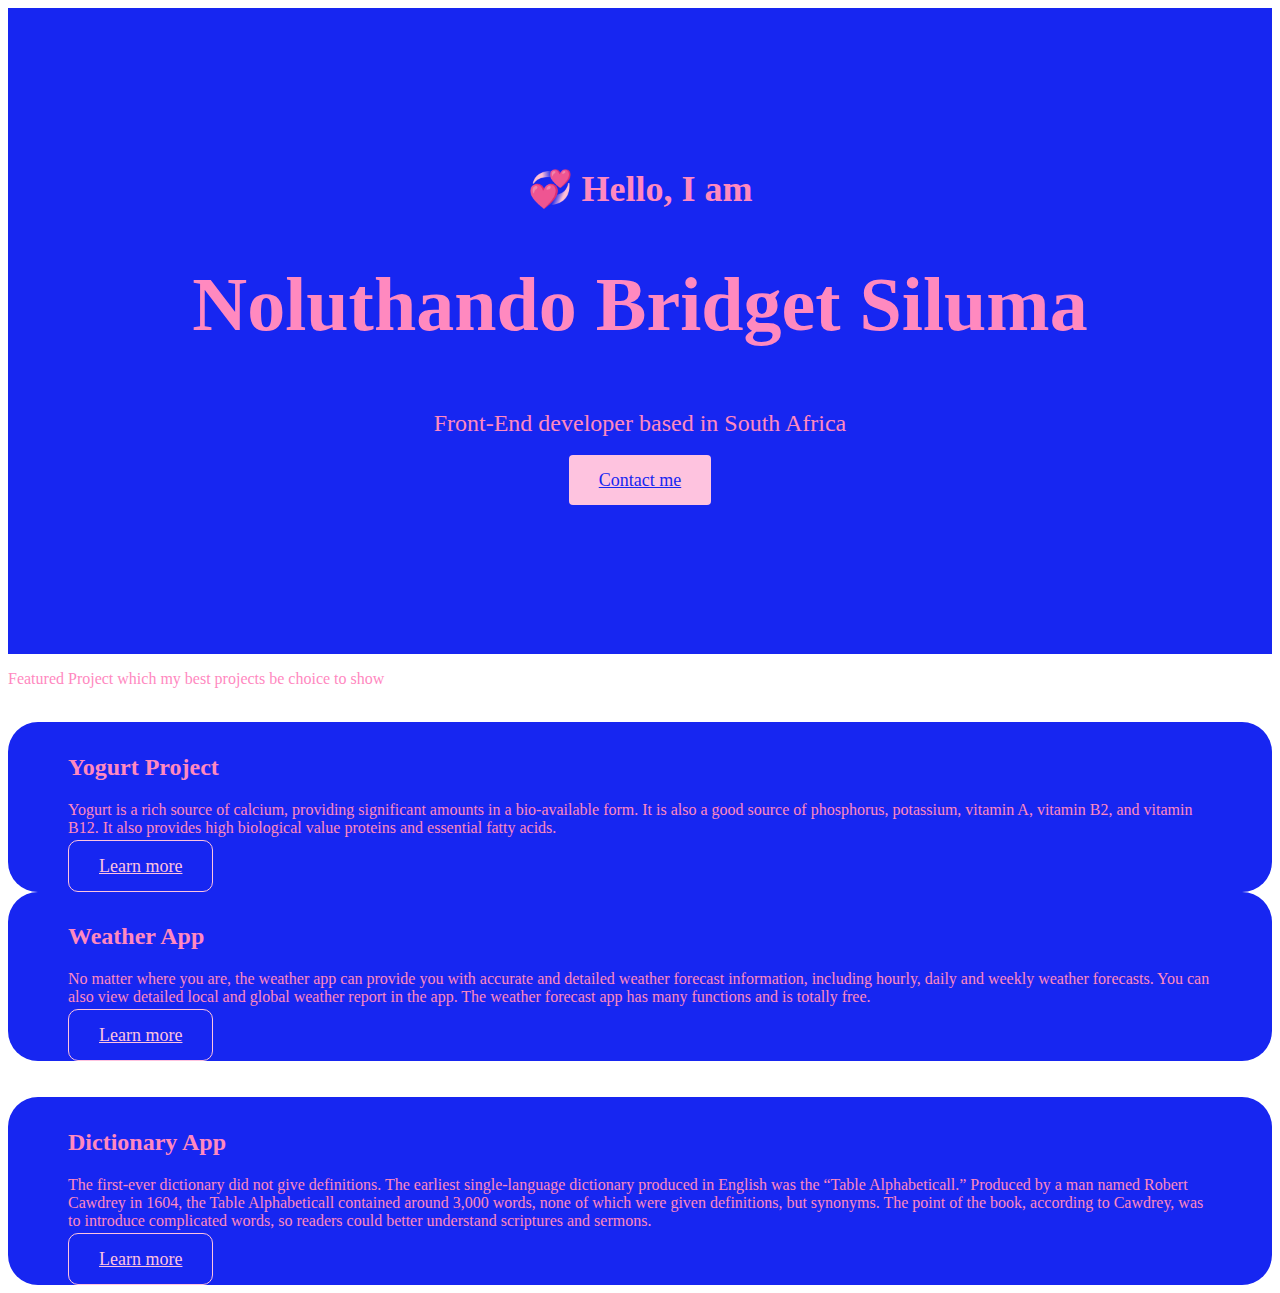
==== index.html @ d10b2657 "update html file" ====
<!DOCTYPE html>
<html lang="en">
<head>
    <meta charset="UTF-8">
    <meta name="viewport" content="width=device-width, initial-scale=1.0">
    <title>Document</title>
    <link
      href="https://cdn.jsdelivr.net/npm/bootstrap@5.0.0-beta2/dist/css/bootstrap.min.css"
      rel="stylesheet"
      integrity="sha384-BmbxuPwQa2lc/FVzBcNJ7UAyJxM6wuqIj61tLrc4wSX0szH/Ev+nYRRuWlolflfl"
      crossorigin="anonymous"
    />
    <script
      src="https://cdn.jsdelivr.net/npm/bootstrap@5.0.0-beta2/dist/js/bootstrap.bundle.min.js"
      integrity="sha384-b5kHyXgcpbZJO/tY9Ul7kGkf1S0CWuKcCD38l8YkeH8z8QjE0GmW1gYU5S9FOnJ0"
      crossorigin="anonymous"
    ></script>
    <link rel="stylesheet" href="styles.css" />
</head>
<body>
    <div class="hero">  
  <p> 💞 Hello, I am</p>
  <h1>Noluthando Bridget Siluma</h1>
  <h2 class="mb-5">Front-End developer based in South Africa</h2> 
 <div>
     <a href="#" class="btn btn-branding">Contact me</a>
 </div>
    </div>
    <p class="text-center m-5">
        Featured Project which my best projects be choice to show
      </p>
      <div class="container">
        <div class="row mb-5">
          <div class="col d-none d-lg-block">
            <img src="images/shecodeyogurt.png.png" class="img-fluid" alt="" />
          </div>
          <div class="col">
            <div class="project-desciption">
              <h2 class="mb-5">Yogurt Project</h2>
              <p class="mb-5 text-muted">
                Yogurt is a rich source of calcium, providing significant amounts in a bio-available form. 
                It is also a good source of phosphorus, potassium, vitamin A, vitamin B2, and vitamin B12.
                 It also provides high biological value proteins and essential fatty acids.
              </p>
              <a href="" class="btn btn-branding-outline"> Learn more </a>
            </div>
          </div>
        </div>
        <div class="row mb-5">
          <div class="col">
            <div class="project-desciption">
              <h2 class="mb-5">Weather App</h2>
              <p class="mb-5 text-muted">
                No matter where you are, the weather app can provide you with accurate and detailed weather forecast information, including hourly, daily and weekly weather forecasts.
             You can also view detailed local and global weather report in the app. 
                The weather forecast app has many functions and is totally free.
              </p>
              <a href="" class="btn btn-branding-outline"> Learn more </a>
            </div>
          </div>
          <div class="col d-none d-lg-block">
            <img src="images/shecodesweather.png.png" class="img-fluid" alt="" />
          </div>
        </div>
        <div class="row">
          <div class="col d-none d-lg-block">
            <img src="images/dictionary.png" class="img-fluid" alt="" />
          </div>
          <div class="col">
            <div class="project-desciption">
              <h2 class="mb-5">Dictionary App</h2>
              <p class="mb-5 text-muted">
                The first-ever dictionary did not give definitions.
                The earliest single-language dictionary produced in English was the “Table Alphabeticall.”
                 Produced by a man named Robert Cawdrey in 1604, the Table Alphabeticall contained around 3,000 words, none of which were given definitions, but synonyms.
              The point of the book, according to Cawdrey, was to introduce complicated words, so readers could better understand scriptures and sermons.
              </p>
              <a href="" class="btn btn-branding-outline"> Learn more </a>
            </div>
          </div>
        </div>
      </div>
    </body>
  </html>
  

</body>
</html>
---- styles.css ----
:root {
    --branding-color: #fec3df;
    --secondary-color: #ff89bf;
}




.hero {
    background-color: #1726f1;
    text-align: center;
    padding: 160px 20px;

}

.hero p {
font-size: 36px;
font-weight: bold ;
margin: 0;
}

h1,h2,h3,h4 {
    font-weight: bold;
    color: var(--secondary-color) ;
}
h1 {
    font-size: 76px;
    color: var(--secondary-color);
}
.hero h2 {
    font-weight: normal;
    line-height: 2;
    font-size: 24px;
    ;
}
.btn-branding {
    background: var(--branding-color);
    border-radius: 4px;
    color: #1726f1;
    font-size: 18px;
    line-height: 27px;
    padding: 15px 30px;
}

  
  .btn-branding-outline {
    color: var(--branding-color);
    border: 1px solid var(--branding-color);
    border-radius: 10px;
    font-size: 18px;
    line-height: 27px;
    padding: 15px 30px;
  }
  
  .project-desciption {
    padding: 12px 60px;
    background-color: #1726f1;
    border-radius: 30px;
  }
  
  @media (max-width: 900px) {
    h1 {
      font-size: 44px;
      line-height: 2;
    }
  
    h2 {
      font-size: 44px;
    }
  
    .hero {
      padding: 80px 20px;
    }
  
    .project-desciption {
      padding: 0;
      text-align: center;
    }
  }
  p {
    color: var(--secondary-color);
  }
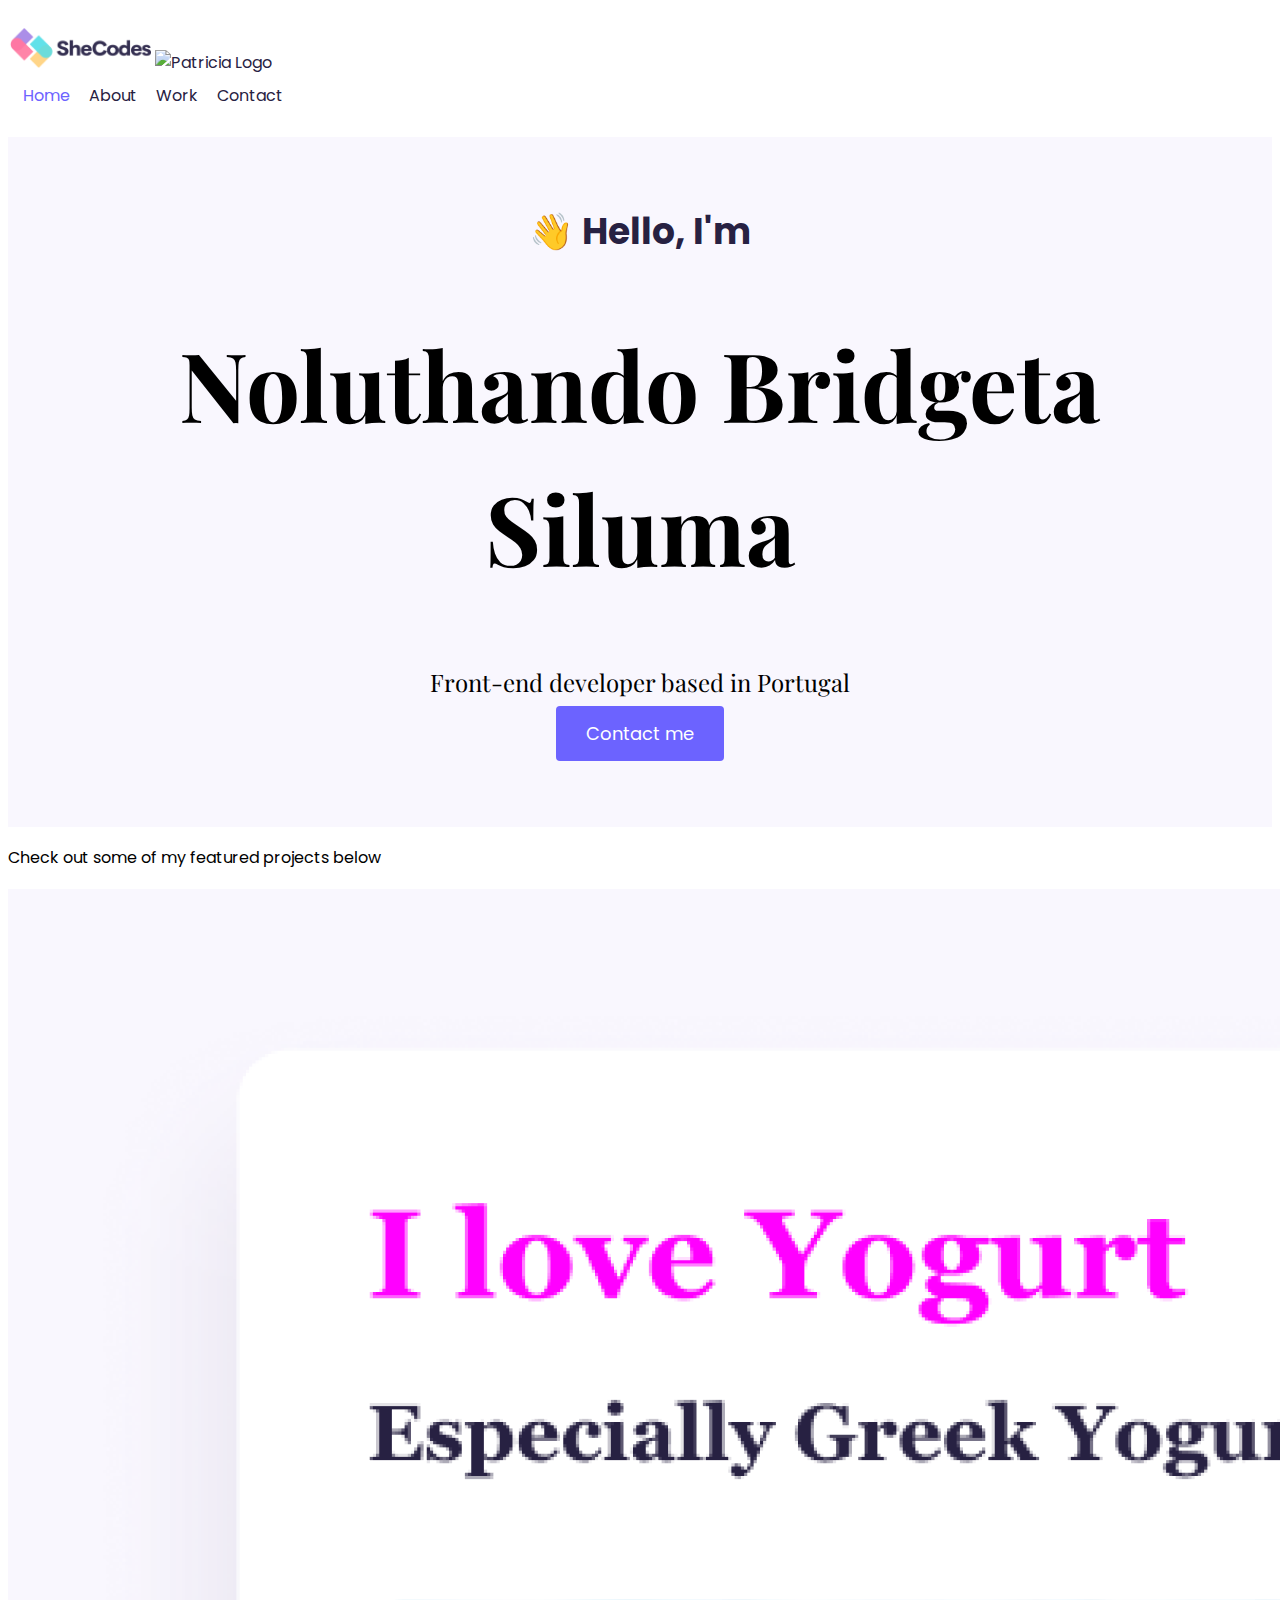
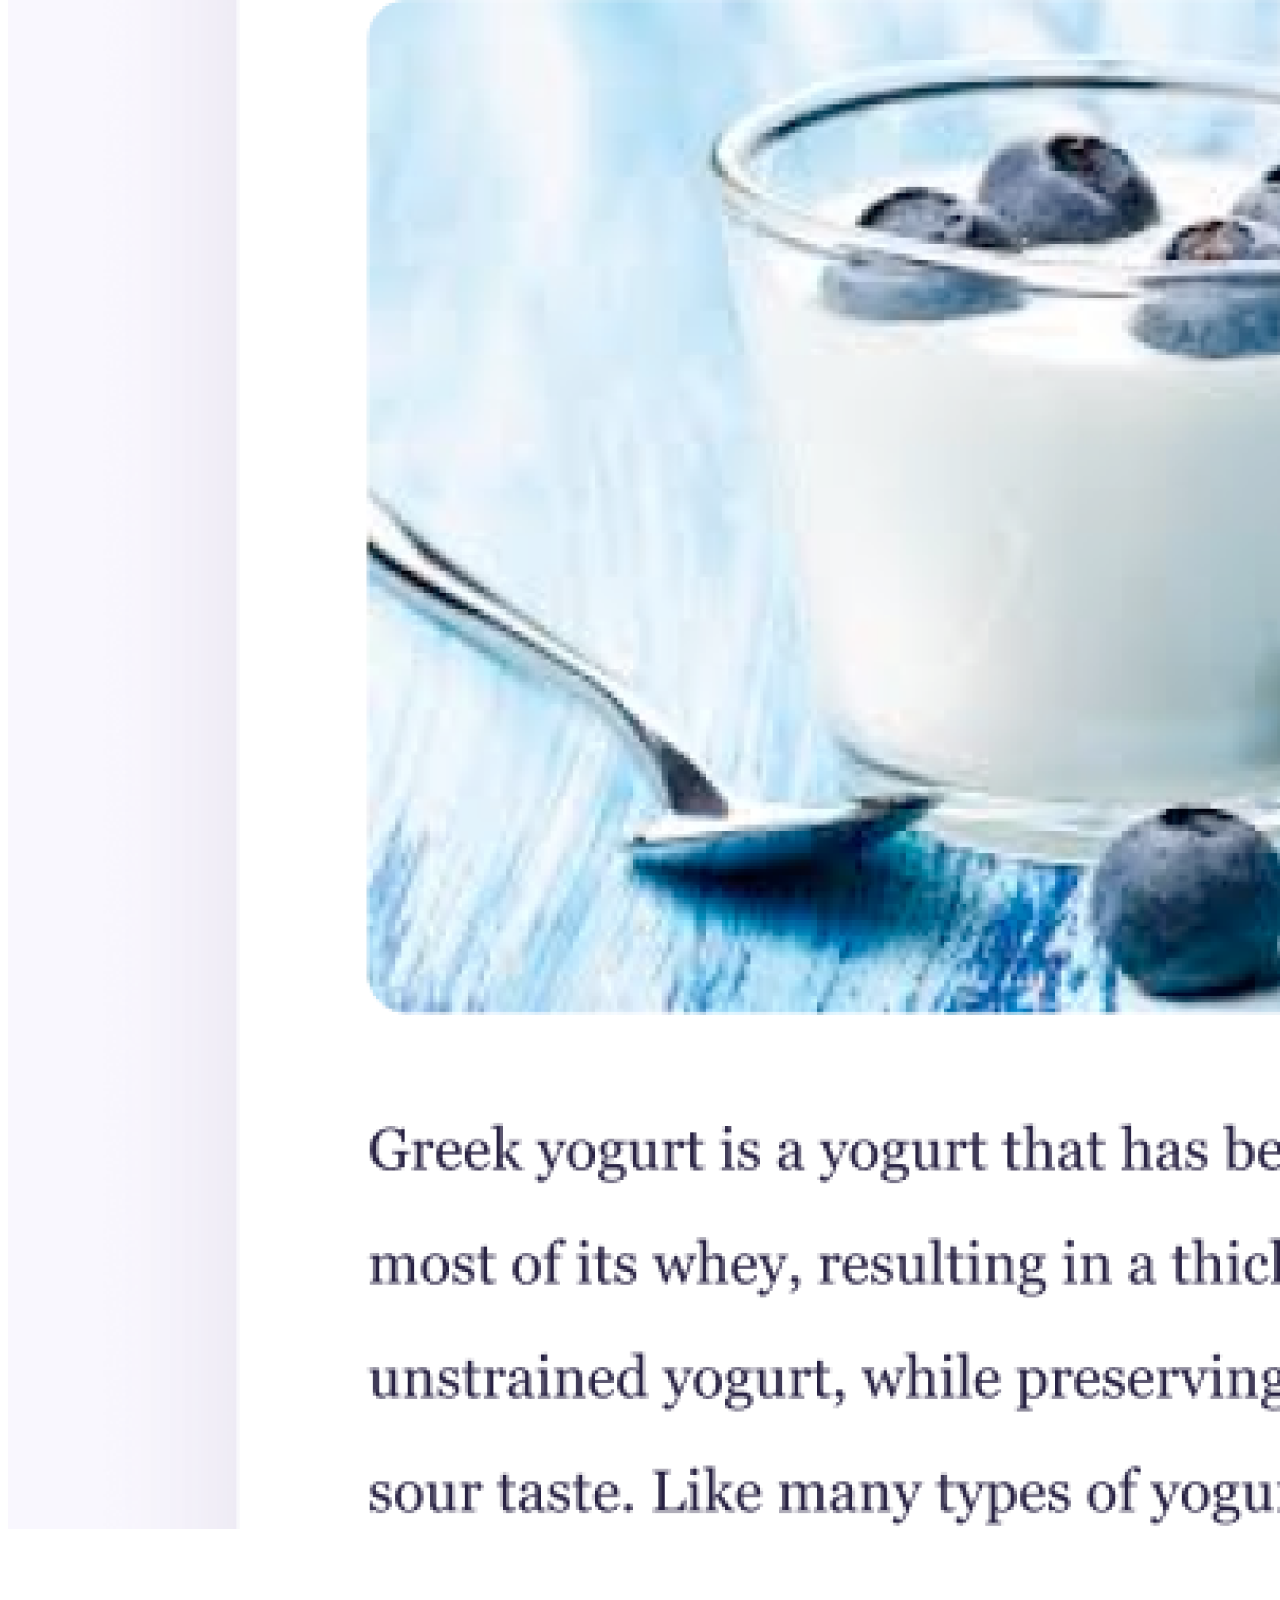
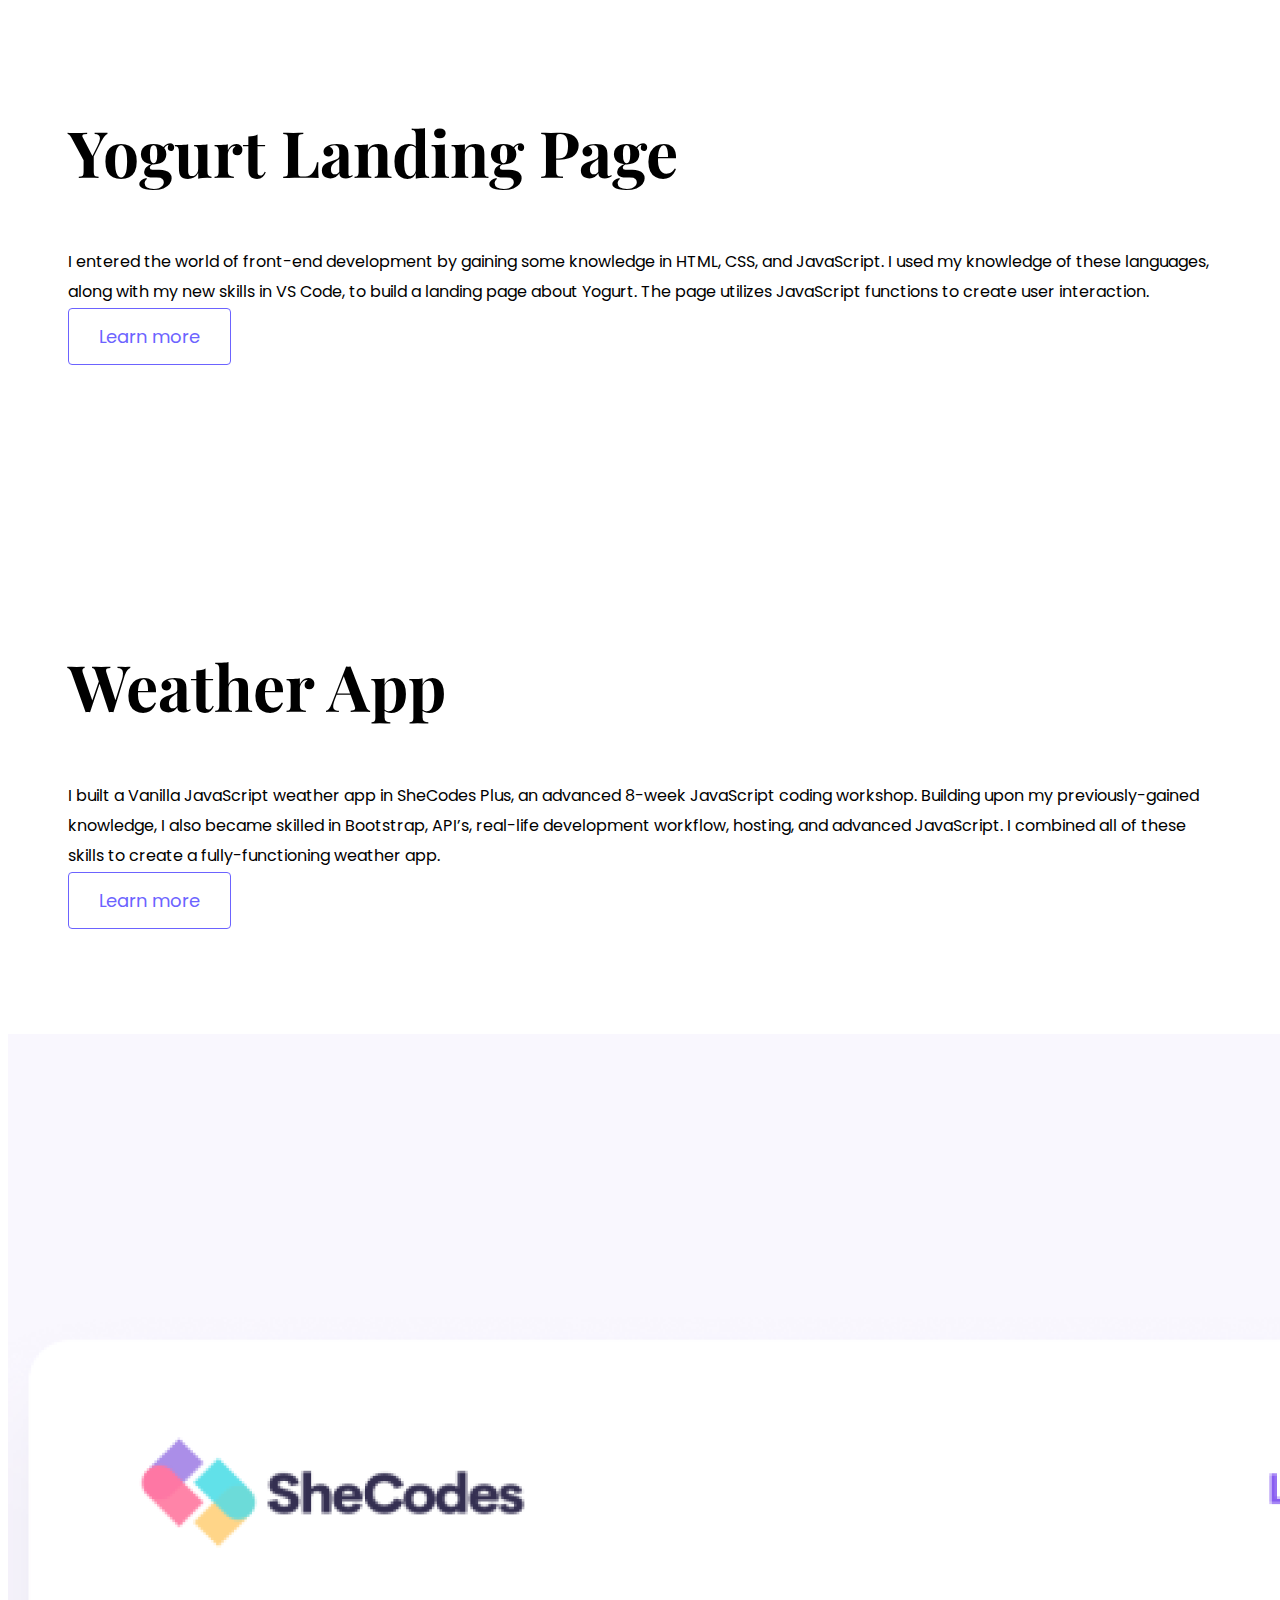
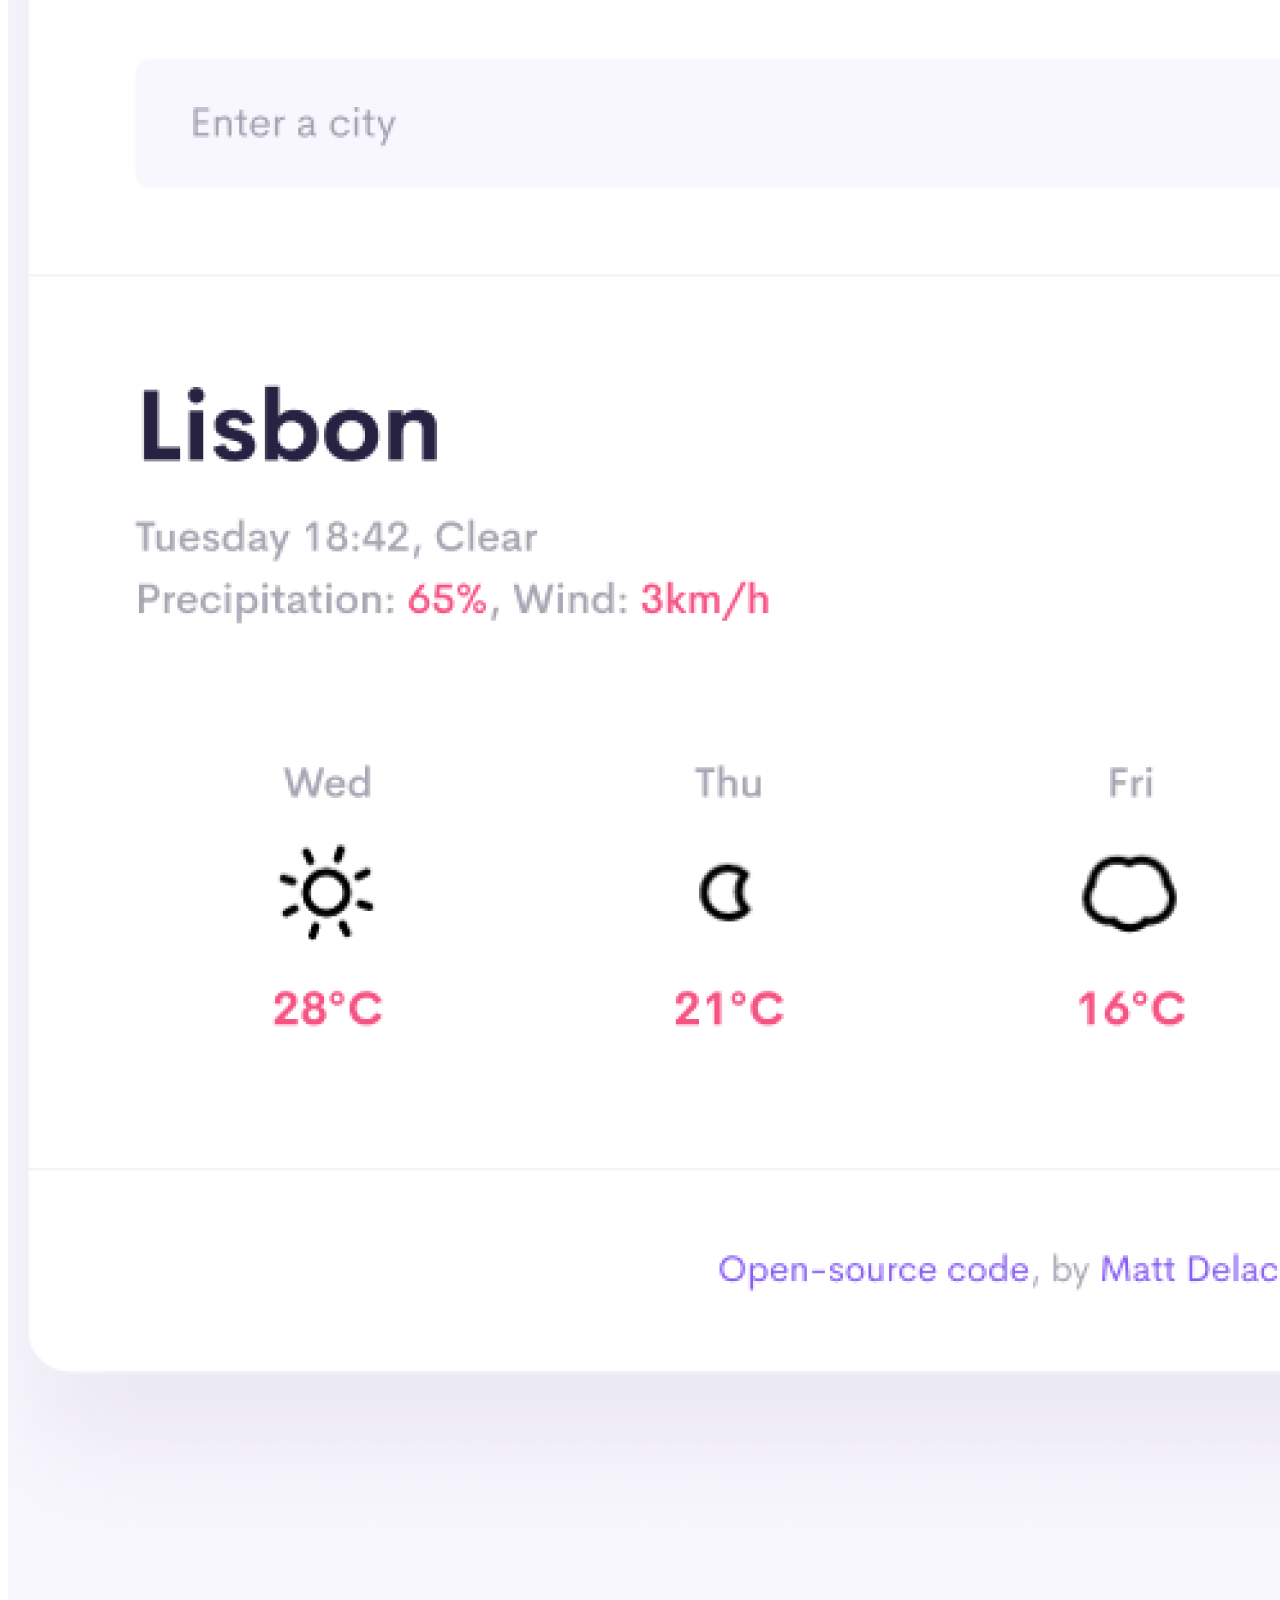
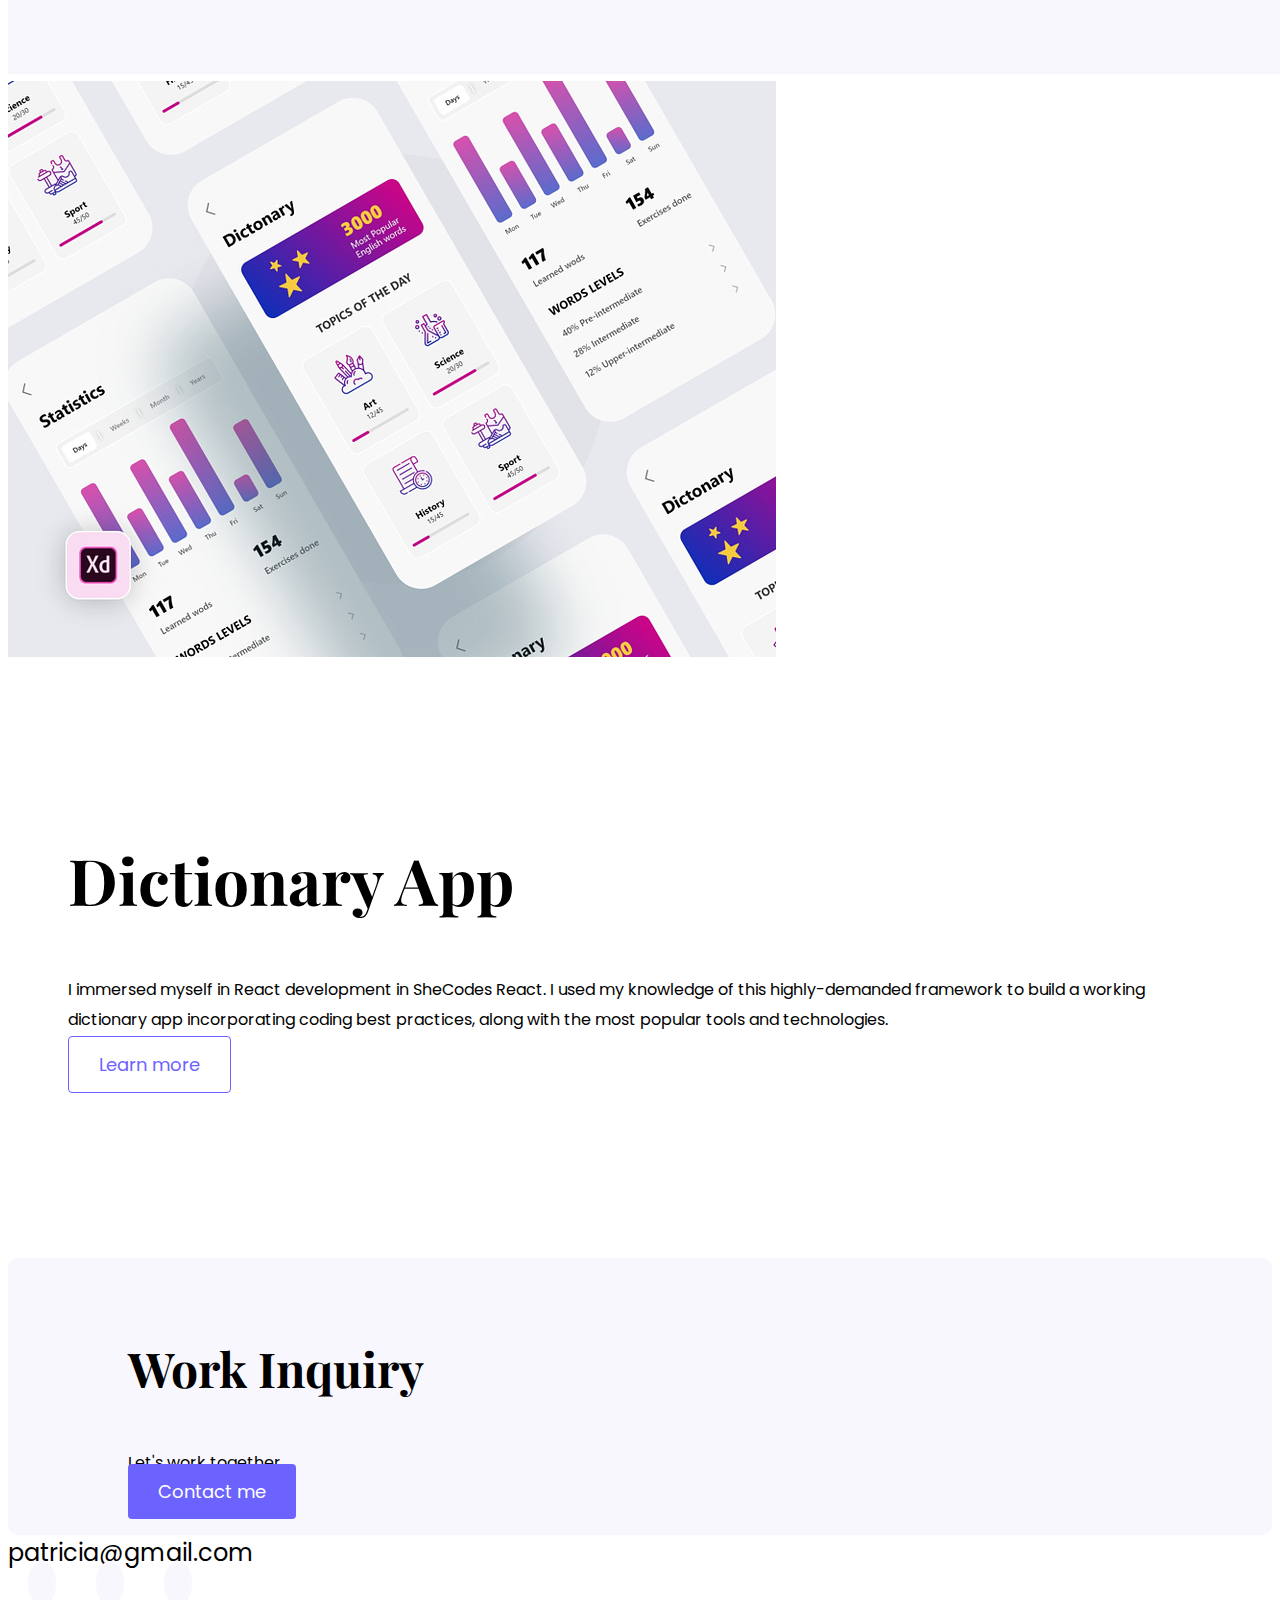
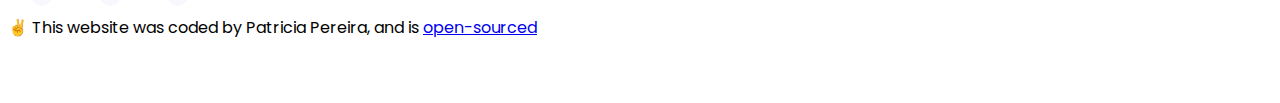
==== commit ce54a1bc: "upgraded html and css and added new images . i also added new files on html contact,work,about" ====
--- a/index.html
+++ b/index.html
@@ -1,88 +1,195 @@
 <!DOCTYPE html>
 <html lang="en">
-<head>
-    <meta charset="UTF-8">
-    <meta name="viewport" content="width=device-width, initial-scale=1.0">
-    <title>Document</title>
+  <head>
+    <meta charset="UTF-8" />
+    <meta http-equiv="X-UA-Compatible" content="IE=edge" />
+    <meta name="viewport" content="width=device-width, initial-scale=1.0" />
+    <meta
+      name="description"
+      content="Patricia is a front-end engineer based in Portugal."
+    />
+    <title>Front-end developer - Patricia Pereira</title>
+
+  
+    <link href="https://cdn.jsdelivr.net/npm/bootstrap@5.2.0/dist/css/bootstrap.min.css" rel="stylesheet" integrity="sha384-gH2yIJqKdNHPEq0n4Mqa/HGKIhSkIHeL5AyhkYV8i59U5AR6csBvApHHNl/vI1Bx" crossorigin="anonymous">
+    <link rel="preconnect" href="https://fonts.gstatic.com" />
     <link
-      href="https://cdn.jsdelivr.net/npm/bootstrap@5.0.0-beta2/dist/css/bootstrap.min.css"
+      href="https://fonts.googleapis.com/css2?family=Playfair+Display:wght@700&family=Poppins:wght@500;700&display=swap"
       rel="stylesheet"
-      integrity="sha384-BmbxuPwQa2lc/FVzBcNJ7UAyJxM6wuqIj61tLrc4wSX0szH/Ev+nYRRuWlolflfl"
-      crossorigin="anonymous"
     />
+    <link rel="stylesheet" href="styles.css" />
+
+    
+    <script src="https://cdn.jsdelivr.net/npm/bootstrap@5.2.0/dist/js/bootstrap.bundle.min.js" integrity="sha384-A3rJD856KowSb7dwlZdYEkO39Gagi7vIsF0jrRAoQmDKKtQBHUuLZ9AsSv4jD4Xa" crossorigin="anonymous"></script>
     <script
-      src="https://cdn.jsdelivr.net/npm/bootstrap@5.0.0-beta2/dist/js/bootstrap.bundle.min.js"
-      integrity="sha384-b5kHyXgcpbZJO/tY9Ul7kGkf1S0CWuKcCD38l8YkeH8z8QjE0GmW1gYU5S9FOnJ0"
+      src="https://kit.fontawesome.com/ddc3ee268a.js"
       crossorigin="anonymous"
     ></script>
-    <link rel="stylesheet" href="styles.css" />
-</head>
-<body>
-    <div class="hero">  
-  <p> 💞 Hello, I am</p>
-  <h1>Noluthando Bridget Siluma</h1>
-  <h2 class="mb-5">Front-End developer based in South Africa</h2> 
- <div>
-     <a href="#" class="btn btn-branding">Contact me</a>
- </div>
+  </head>
+  <body>
+    <div class="container">
+      <nav class="d-flex justify-content-between">
+        <a href="/" title="Homepage">
+          <img
+            src="images/logo.png"
+            class="logo d-none d-md-block"
+            alt="Patricia Logo"
+          />
+          <img
+            src="images/logo-small.jpg"
+            class="logo d-block d-md-none"
+            alt="Patricia Logo"
+          />
+        </a>
+        <ul>
+          <li class="active">
+            <a href="/" title="Homepage"> Home</a>
+          </li>
+          <li>
+            <a href="about.html" title="About Noluthando Siluma"> About</a>
+          </li>
+          <li>
+            <a href="work.html" title="Noluthando's work"> Work</a>
+          </li>
+          <li>
+            <a href="contact.html" title="Contact Noluthando"> Contact</a>
+          </li>
+        </ul>
+      </nav>
+    </div>
+    <div class="hero">
+      <p>👋 Hello, I'm</p>
+      <h1>Noluthando Bridgeta Siluma</h1>
+      <h2 class="mb-5">Front-end developer based in Portugal</h2>
+      <div>
+        <a href="contact.html" class="btn btn-branding" title="Contact me"
+          >Contact me</a
+        >
+      </div>
     </div>
     <p class="text-center m-5">
-        Featured Project which my best projects be choice to show
-      </p>
-      <div class="container">
-        <div class="row mb-5">
-          <div class="col d-none d-lg-block">
-            <img src="images/shecodeyogurt.png.png" class="img-fluid" alt="" />
-          </div>
-          <div class="col">
-            <div class="project-desciption">
-              <h2 class="mb-5">Yogurt Project</h2>
-              <p class="mb-5 text-muted">
-                Yogurt is a rich source of calcium, providing significant amounts in a bio-available form. 
-                It is also a good source of phosphorus, potassium, vitamin A, vitamin B2, and vitamin B12.
-                 It also provides high biological value proteins and essential fatty acids.
-              </p>
-              <a href="" class="btn btn-branding-outline"> Learn more </a>
-            </div>
-          </div>
+      Check out some of my featured projects below
+
+    </p>
+    <div class="container">
+      <div class="row mb-5">
+        <div class="col d-none d-lg-block">
+          <img
+            src="images/shecodeyogurt.png.png"
+            class="img-fluid"
+            alt="Yogurt project preview"
+          />
         </div>
-        <div class="row mb-5">
-          <div class="col">
-            <div class="project-desciption">
-              <h2 class="mb-5">Weather App</h2>
-              <p class="mb-5 text-muted">
-                No matter where you are, the weather app can provide you with accurate and detailed weather forecast information, including hourly, daily and weekly weather forecasts.
-             You can also view detailed local and global weather report in the app. 
-                The weather forecast app has many functions and is totally free.
-              </p>
-              <a href="" class="btn btn-branding-outline"> Learn more </a>
-            </div>
-          </div>
-          <div class="col d-none d-lg-block">
-            <img src="images/shecodesweather.png.png" class="img-fluid" alt="" />
-          </div>
-        </div>
-        <div class="row">
-          <div class="col d-none d-lg-block">
-            <img src="images/dictionary.png" class="img-fluid" alt="" />
-          </div>
-          <div class="col">
-            <div class="project-desciption">
-              <h2 class="mb-5">Dictionary App</h2>
-              <p class="mb-5 text-muted">
-                The first-ever dictionary did not give definitions.
-                The earliest single-language dictionary produced in English was the “Table Alphabeticall.”
-                 Produced by a man named Robert Cawdrey in 1604, the Table Alphabeticall contained around 3,000 words, none of which were given definitions, but synonyms.
-              The point of the book, according to Cawdrey, was to introduce complicated words, so readers could better understand scriptures and sermons.
-              </p>
-              <a href="" class="btn btn-branding-outline"> Learn more </a>
-            </div>
+        <div class="col">
+          <div class="project-desciption">
+            <h2 class="mb-5">Yogurt Landing Page </h2>
+            <p class="mb-5 text-muted">
+              I entered the world of front-end development by gaining some knowledge in HTML, CSS, and JavaScript. I used my knowledge of these languages, along with my new skills in VS Code, to build a landing page about Yogurt. The page utilizes JavaScript functions to create user interaction. 
+            </p>
+            <a href="work.html" class="btn btn-branding-outline">
+              Learn more
+            </a>
           </div>
         </div>
       </div>
-    </body>
-  </html>
-  
-
-</body>
-</html>+      <div class="row mb-5">
+        <div class="col">
+          <div class="project-desciption">
+            <h2 class="mb-5">Weather App</h2>
+            <p class="mb-5 text-muted">
+              I built a Vanilla JavaScript weather app in SheCodes Plus, an advanced 8-week JavaScript coding workshop. Building upon my previously-gained knowledge, I also became skilled in Bootstrap, API’s, real-life development workflow, hosting, and advanced JavaScript. I combined all of these skills to create a fully-functioning weather app. 
+            </p>
+            <a href="work.html" class="btn btn-branding-outline">
+              Learn more
+            </a>
+          </div>
+        </div>
+        <div class="col d-none d-lg-block">
+          <img
+            src="images/shecodesweather.png.png"
+            class="img-fluid"
+            alt="Weather project preview"
+          />
+        </div>
+      </div>
+      <div class="row">
+        <div class="col d-none d-lg-block">
+          <img
+            src="images/dictionary.png"
+            class="img-fluid"
+            alt="Dictionary app preview"
+          />
+        </div>
+        <div class="col">
+          <div class="project-desciption">
+            <h2 class="mb-5">Dictionary App</h2>
+            <p class="mb-5 text-muted">
+              I immersed myself in React development in SheCodes React. I used my knowledge of this highly-demanded framework to build a working dictionary app incorporating coding best practices, along with the most popular tools and technologies.
+            </p>
+            <a href="work.html" class="btn btn-branding-outline">
+              Learn more
+            </a>
+          </div>
+        </div>
+      </div>
+      <footer>
+        <div class="contact-box justify-content-between mb-5 d-none d-md-flex">
+          <div>
+            <h3>Work Inquiry</h3>
+            <p class="text-muted">Let's work together</p>
+          </div>
+          <div>
+            <a
+              href="contact.html"
+              class="btn btn-branding mt-3"
+              title="Contact Patricia"
+            >
+              Contact me
+            </a>
+          </div>
+        </div>
+        <div class="d-flex justify-content-center mb-5">
+          <a
+            href="mailto:patricia@gmail.com"
+            class="email-link"
+            title="Email Patricia"
+          >
+            patricia@gmail.com
+          </a>
+        </div>
+        <div class="social-links d-flex justify-content-center">
+          <a
+            href="https://www.github.com/patricia"
+            target="_blank"
+            title="GitHub Profile"
+          >
+            <i class="fab fa-github"></i>
+          </a>
+          <a
+            href="https://www.instragram.com/patricia"
+            target="_blank"
+            title="instragram Profile"
+          >
+            <i class="fab fa-instagram"></i>
+          </a>
+          <a
+            href="https://www.twitter.com/patricia"
+            target="_blank"
+            title="Twitter Profile"
+          >
+            <i class="fab fa-twitter"></i>
+          </a>
+        </div>
+        <p class="text-center mt-5">
+          ✌️ This website was coded by Patricia Pereira, and is
+          <a
+            href="https://github.com/Bridget2960/final-project"
+            target="_blank"
+          >
+            open-sourced
+          </a>
+        </p>
+      </footer>
+    </div>
+  </body>
+</html>
--- a/styles.css
+++ b/styles.css
@@ -1,82 +1,217 @@
 :root {
-    --branding-color: #fec3df;
-    --secondary-color: #ff89bf;
-}
-
-
-
+  --branding-color: #6c63ff;
+  --secondary-color: #f9f7fe;
+  --heading-font-family: "Playfair Display", serif;
+  --default-font-family: "Poppins", sans-serif;
+}
+
+body {
+  font-family: var(--default-font-family);
+}
+
+h1,
+h2,
+h3,
+h4,
+h5,
+h6 {
+  color: black;
+  font-family: var(--heading-font-family);
+  font-weight: bold;
+}
+
+h1 {
+  font-size: 96px;
+  line-height: 1.5;
+}
+
+h2 {
+  font-size: 64px;
+}
+
+h3 {
+  font-size: 48px;
+}
+
+p {
+  font-weight: normal;
+  font-size: 16px;
+  line-height: 30px;
+}
 
 .hero {
-    background-color: #1726f1;
+  background: var(--secondary-color);
+  text-align: center;
+  padding: 80px 20px;
+}
+
+.hero p {
+  font-size: 36px;
+  font-weight: bold;
+  margin: 0;
+  color: #272142;
+}
+
+.hero h2 {
+  font-family: var(--heading-font-family);
+  font-weight: normal;
+  line-height: 1.5;
+  font-size: 24px;
+}
+
+.content-container {
+  padding: 60px 20px;
+}
+
+.content h1 {
+  font-size: 64px;
+  line-height: 80px;
+}
+
+.content h2 {
+  font-size: 18px;
+  font-family: var(--default-font-family);
+}
+
+.content h3 {
+  font-size: 24px;
+  line-height: 1.5;
+
+  font-family: var(--default-font-family);
+}
+
+.content p {
+  font-size: 14px;
+}
+
+.content {
+  margin: 30px;
+}
+
+.btn-branding {
+  background: var(--branding-color);
+  border-radius: 4px;
+  color: white;
+  text-decoration: none;
+  font-size: 18px;
+  line-height: 27px;
+  padding: 15px 30px;
+}
+
+.btn-branding:hover {
+  color: white;
+}
+
+.btn-branding-outline {
+  color: var(--branding-color);
+  border: 1px solid var(--branding-color);
+  border-radius: 4px;
+  font-size: 18px;
+  text-decoration: none;
+  line-height: 27px;
+  padding: 15px 30px;
+}
+
+.btn-branding-outline:hover {
+  background: var(--branding-color);
+  color: white;
+}
+
+.project-desciption {
+  padding: 120px 60px;
+}
+
+.logo {
+  max-height: 40px;
+}
+
+nav {
+  padding: 20px 0;
+}
+
+nav ul {
+  padding: 0;
+  margin: 0;
+}
+
+nav li {
+  display: inline;
+  list-style: none;
+  line-height: 42px;
+  margin-left: 15px;
+}
+
+nav a {
+  text-decoration: none;
+  color: #272142;
+  transition: all 100ms ease-in-out;
+}
+
+nav a:hover,
+nav li.active a {
+  color: var(--branding-color);
+}
+
+footer {
+  margin: 60px 0;
+}
+
+footer .contact-box {
+  background: var(--secondary-color);
+  padding: 30px 120px;
+  border-radius: 10px;
+}
+
+footer .contact-box p {
+  margin: 0;
+}
+
+footer .email-link {
+  text-decoration: none;
+  color: black;
+  font-size: 24px;
+}
+
+footer .email-link:hover {
+  color: var(--branding-color);
+}
+
+footer .social-links a {
+  margin: 0 20px;
+  color: var(--branding-color);
+  background: var(--secondary-color);
+  padding: 10px 14px;
+  border-radius: 50%;
+  font-size: 18px;
+  transition: all 100ms ease-in-out;
+}
+
+footer .social-links a:hover {
+  color: white;
+  background: var(--branding-color);
+}
+
+@media (max-width: 900px) {
+  h1 {
+    font-size: 44px;
+    line-height: 1.5;
+  }
+
+  h2 {
+    font-size: 44px;
+  }
+
+  h3 {
+    font-size: 26px;
+  }
+
+  .content {
     text-align: center;
-    padding: 160px 20px;
-
-}
-
-.hero p {
-font-size: 36px;
-font-weight: bold ;
-margin: 0;
-}
-
-h1,h2,h3,h4 {
-    font-weight: bold;
-    color: var(--secondary-color) ;
-}
-h1 {
-    font-size: 76px;
-    color: var(--secondary-color);
-}
-.hero h2 {
-    font-weight: normal;
-    line-height: 2;
-    font-size: 24px;
-    ;
-}
-.btn-branding {
-    background: var(--branding-color);
-    border-radius: 4px;
-    color: #1726f1;
-    font-size: 18px;
-    line-height: 27px;
-    padding: 15px 30px;
-}
-
-  
-  .btn-branding-outline {
-    color: var(--branding-color);
-    border: 1px solid var(--branding-color);
-    border-radius: 10px;
-    font-size: 18px;
-    line-height: 27px;
-    padding: 15px 30px;
-  }
-  
+    padding: 0;
+  }
+
   .project-desciption {
-    padding: 12px 60px;
-    background-color: #1726f1;
-    border-radius: 30px;
-  }
-  
-  @media (max-width: 900px) {
-    h1 {
-      font-size: 44px;
-      line-height: 2;
-    }
-  
-    h2 {
-      font-size: 44px;
-    }
-  
-    .hero {
-      padding: 80px 20px;
-    }
-  
-    .project-desciption {
-      padding: 0;
-      text-align: center;
-    }
-  }
-  p {
-    color: var(--secondary-color);
-  }+    padding: 0;
+    text-align: center;
+  }
+}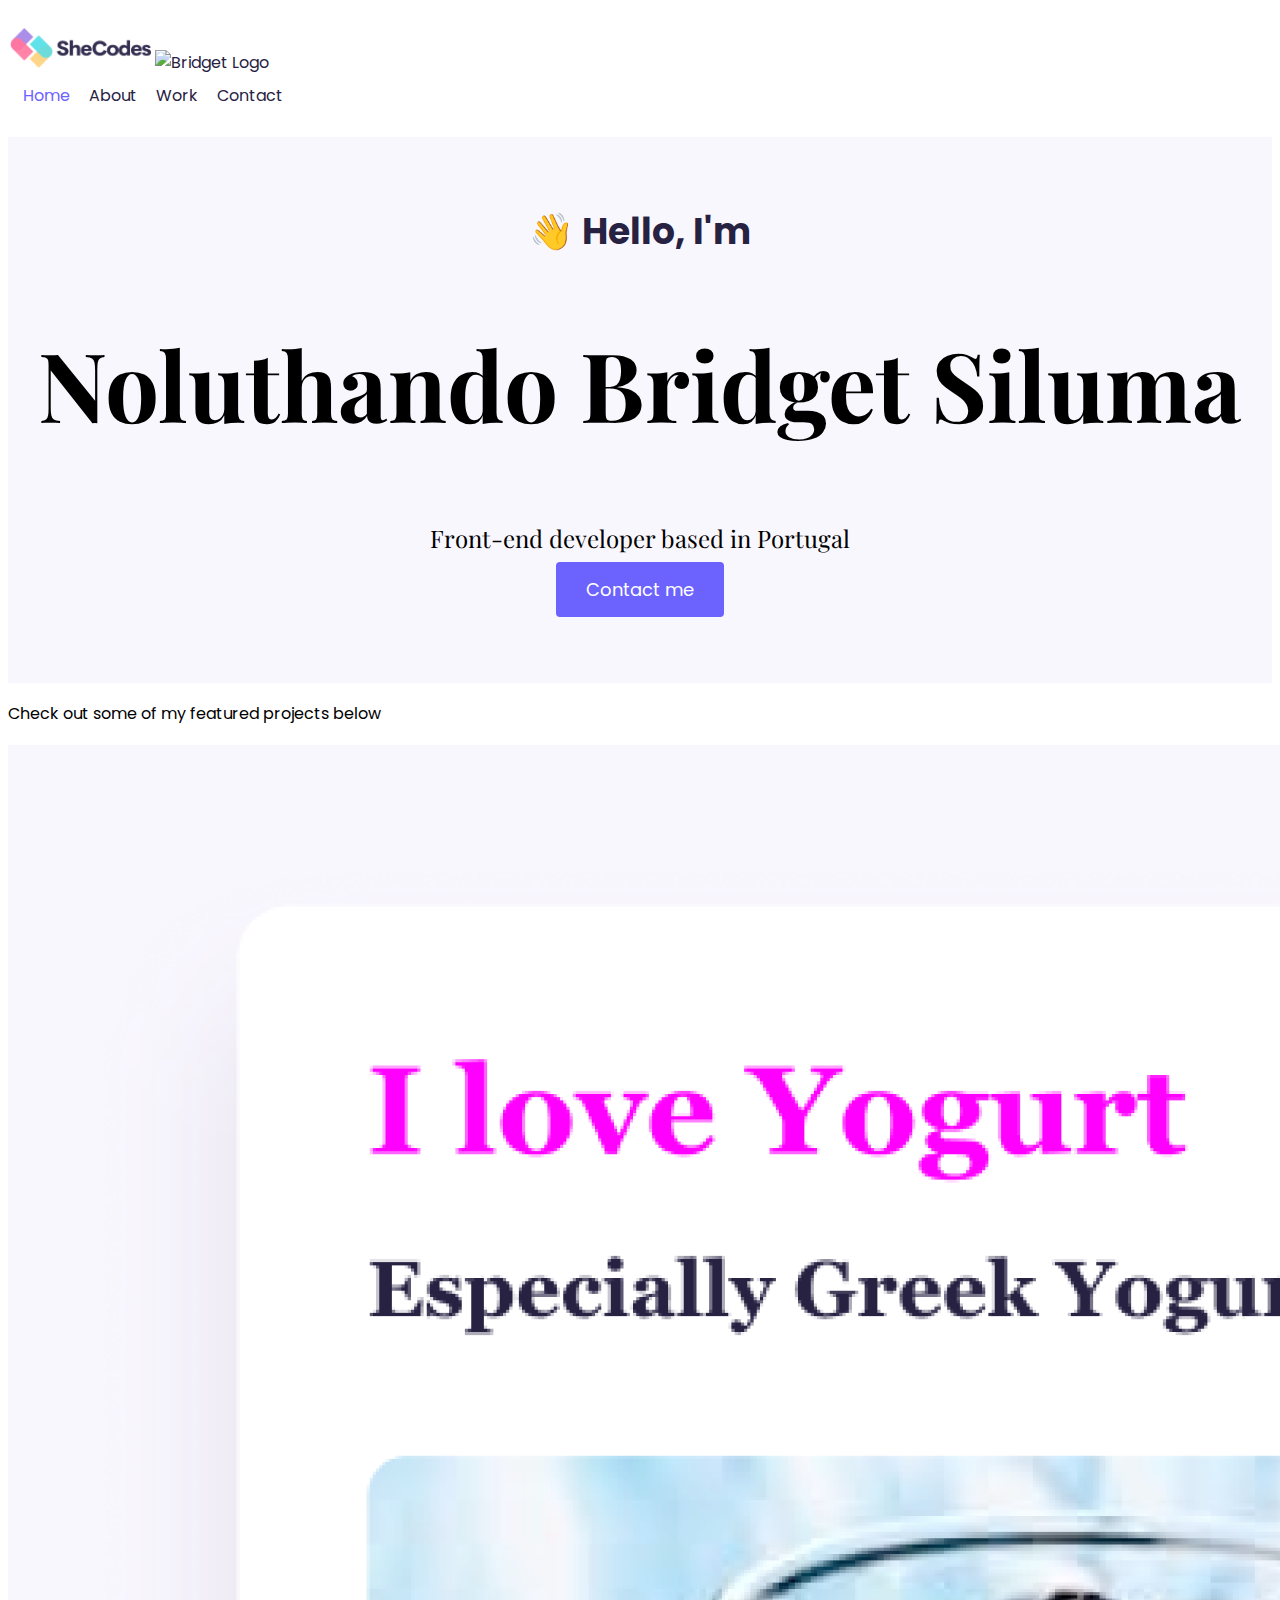
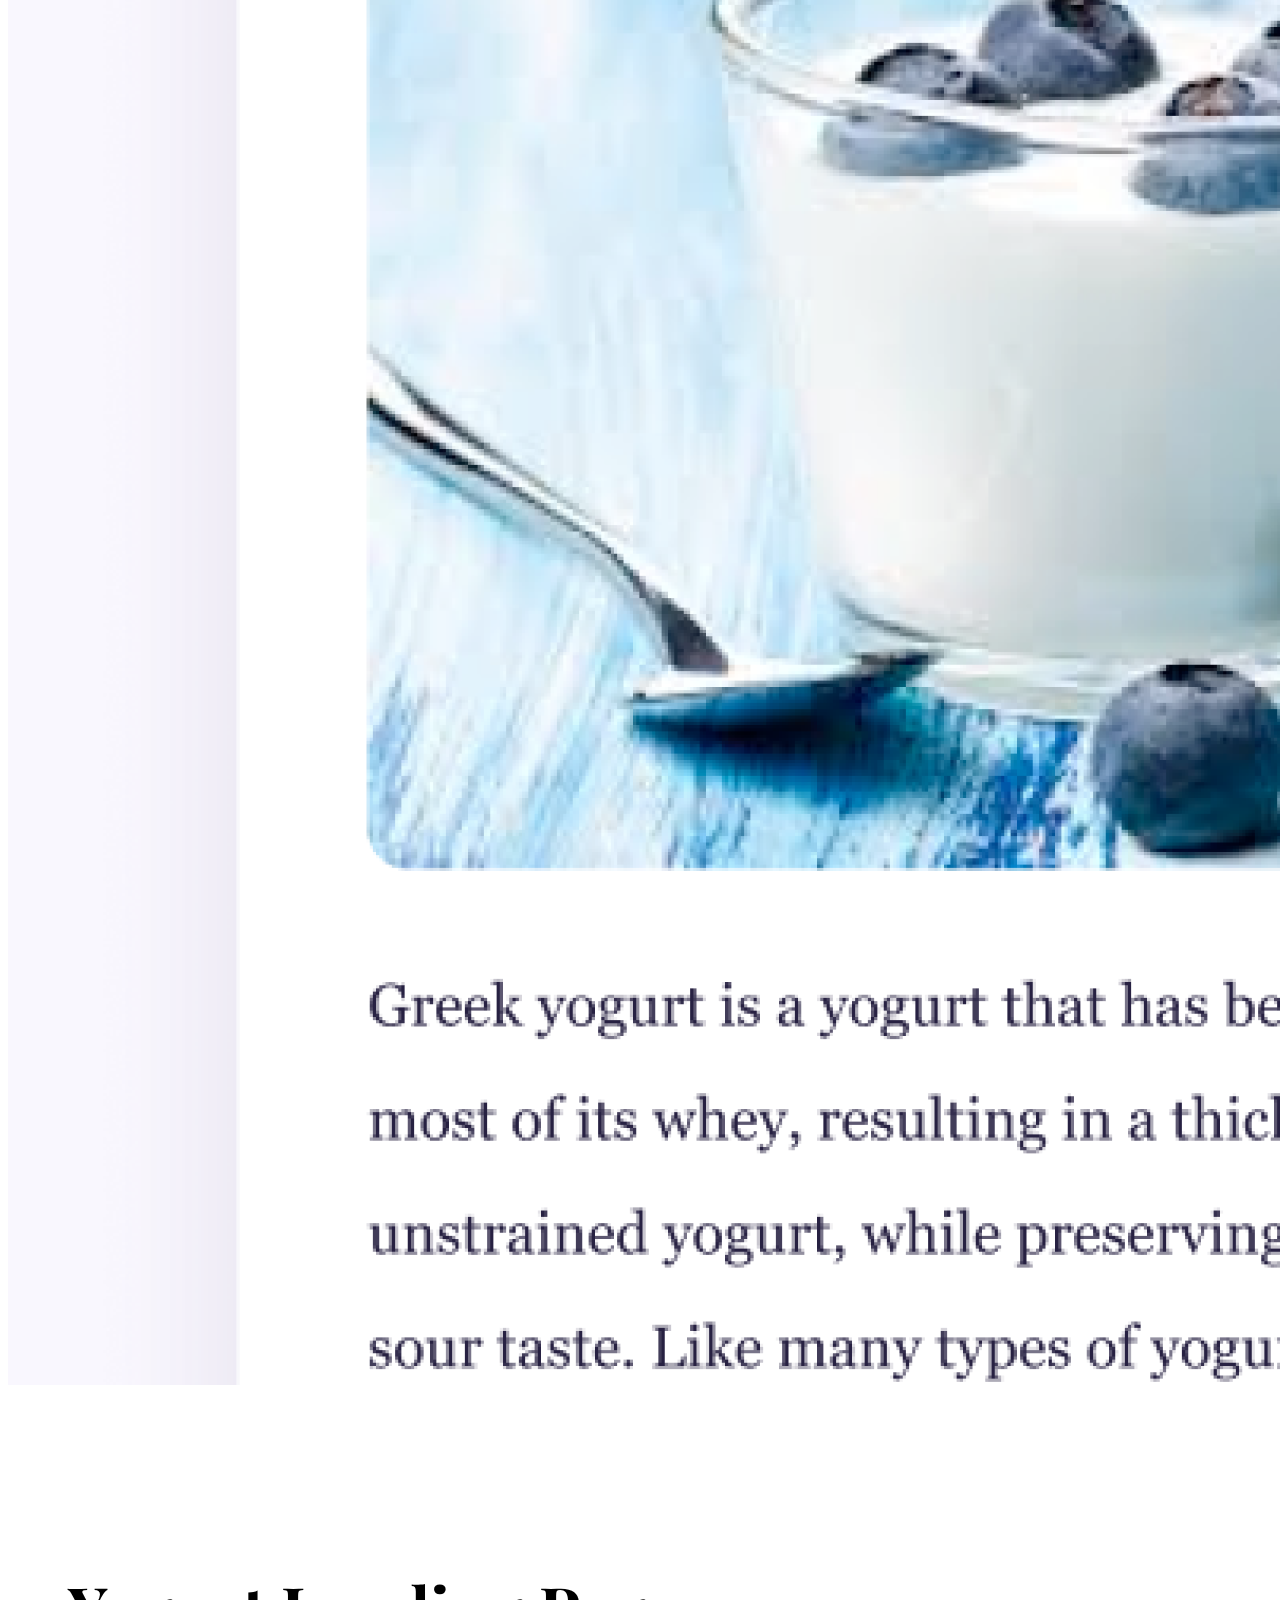
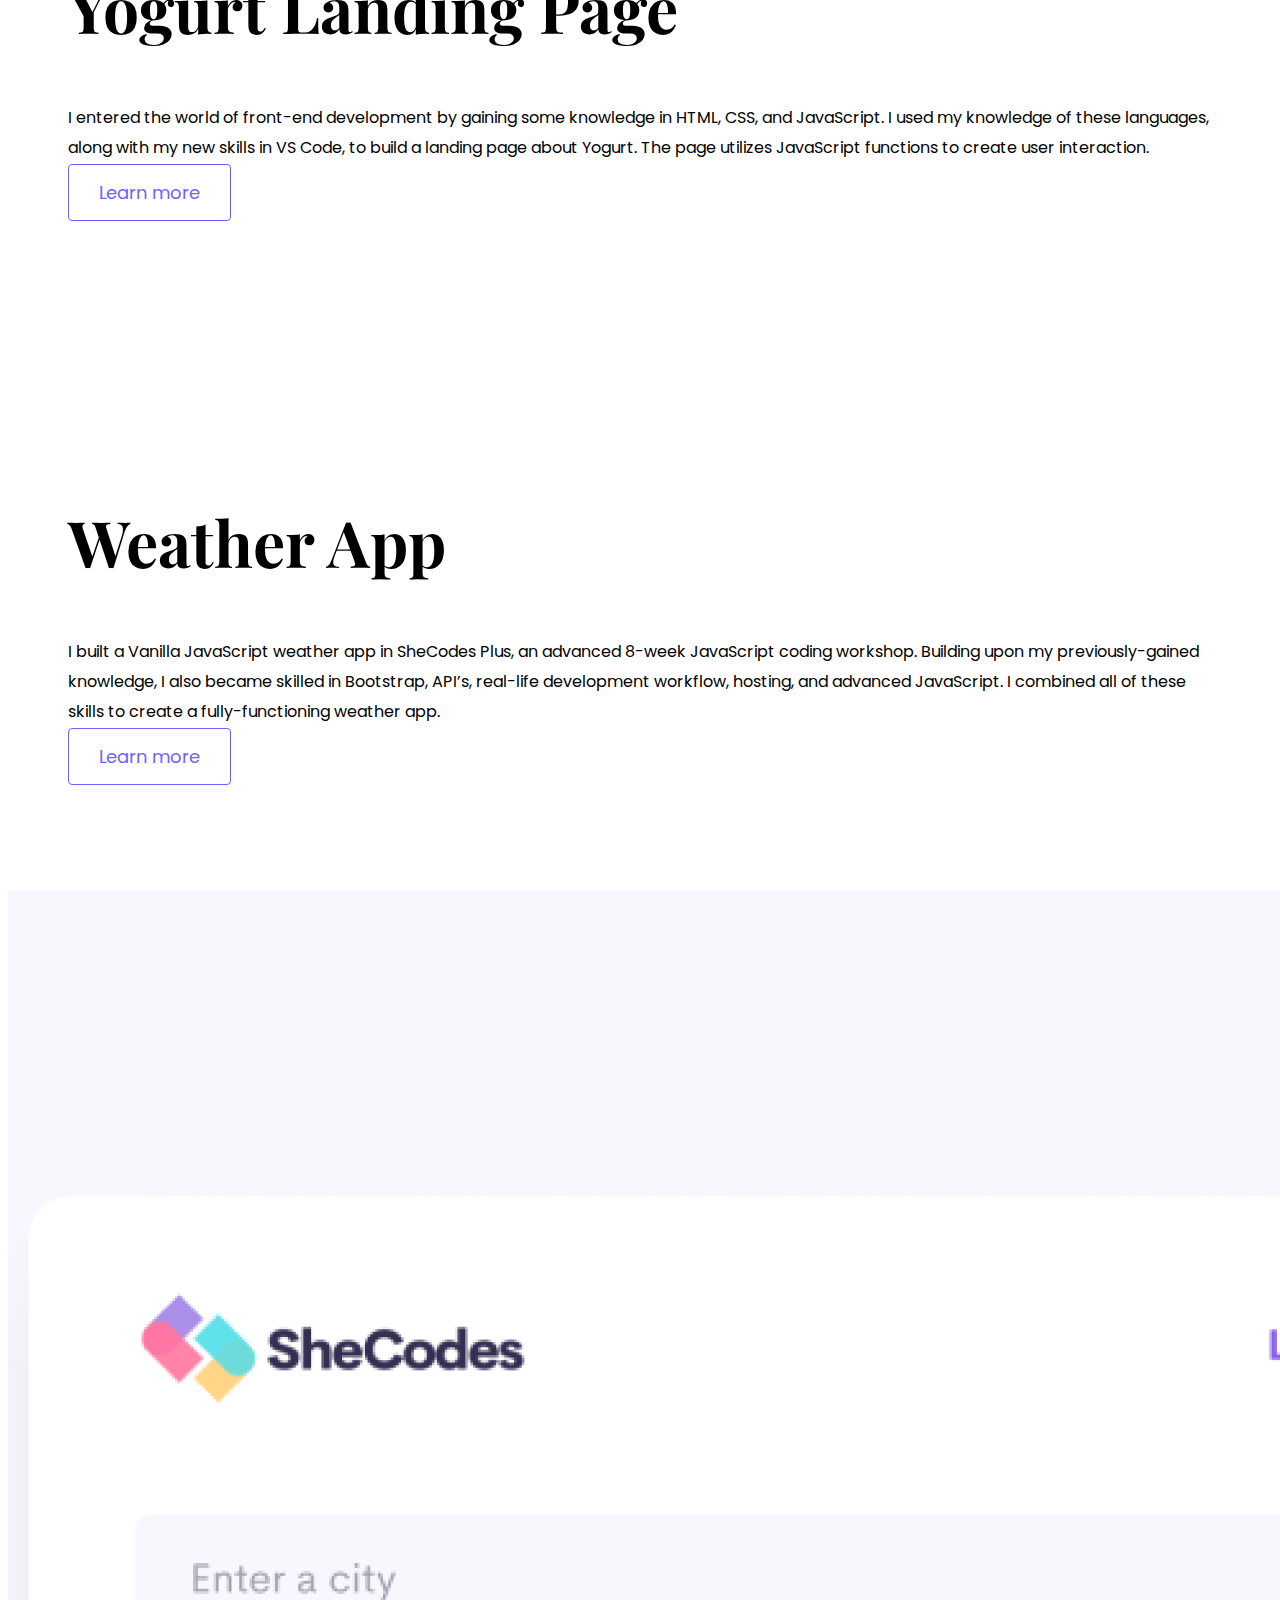
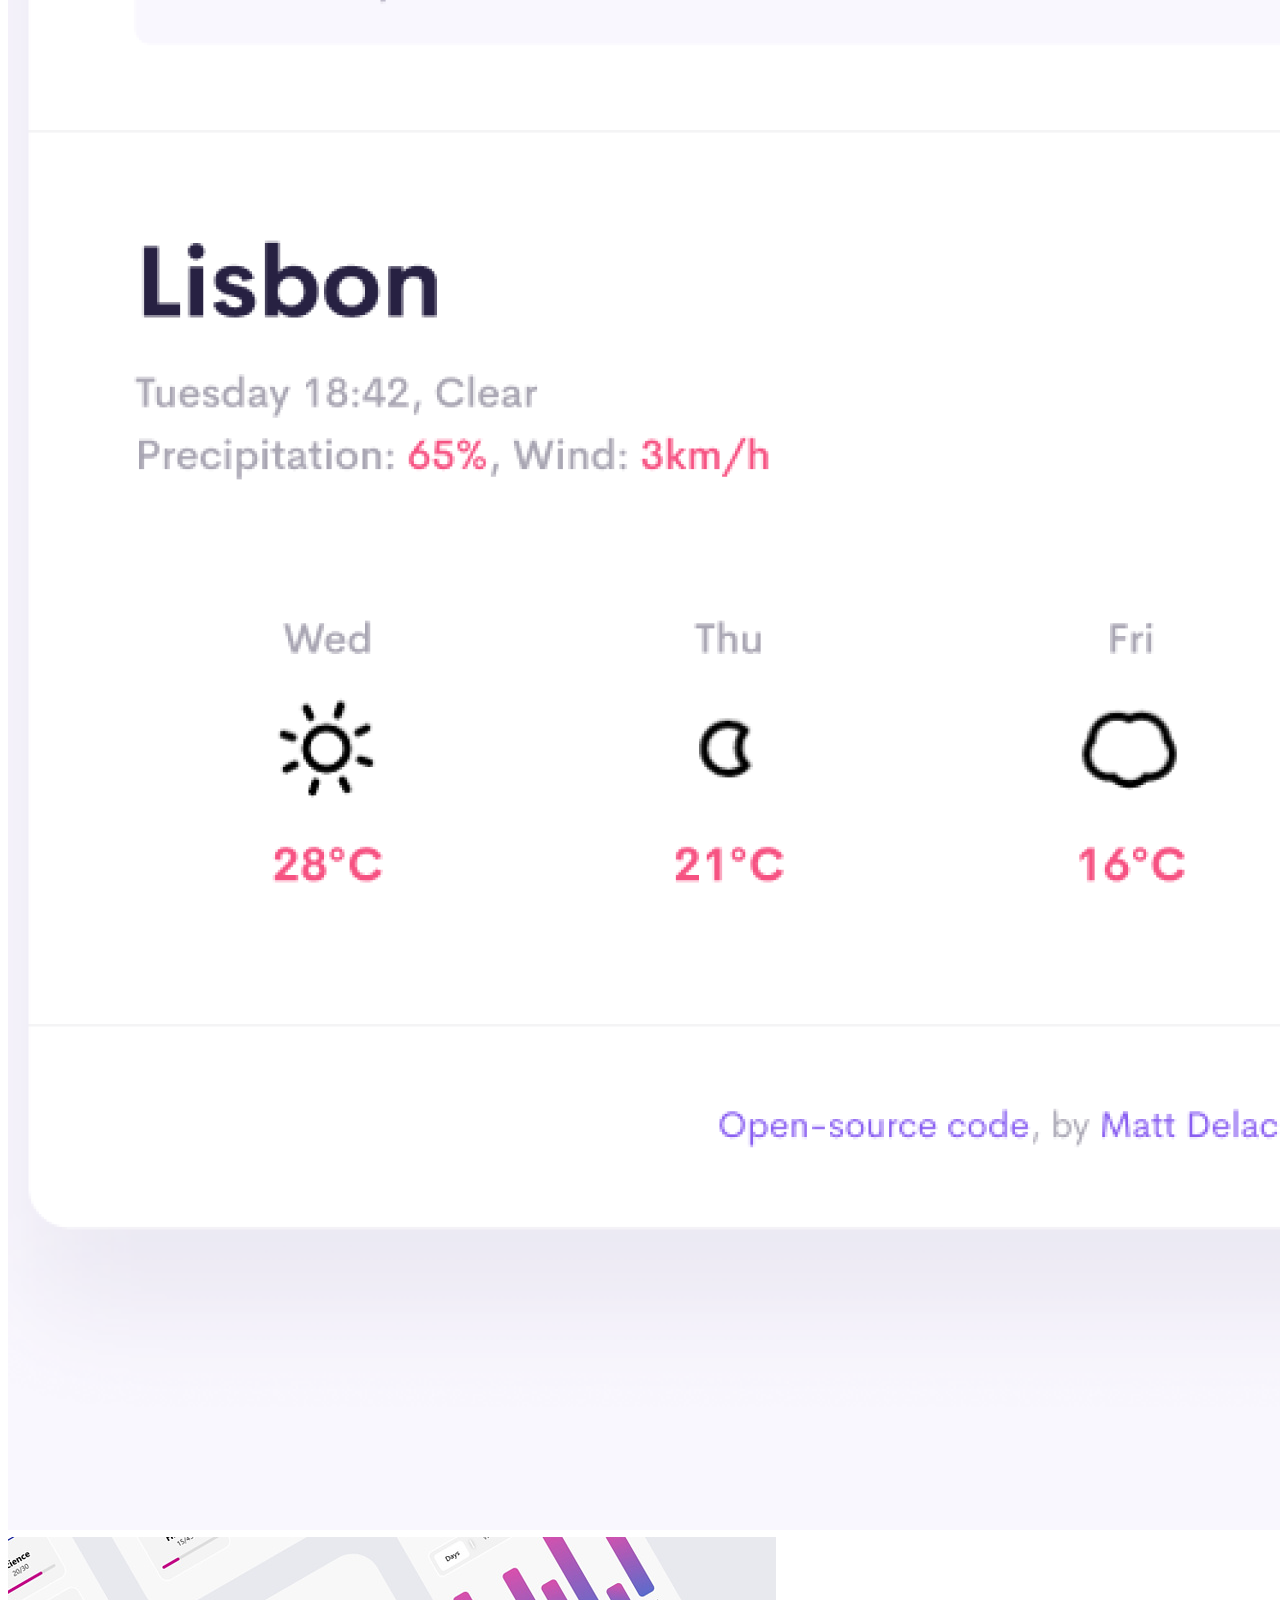
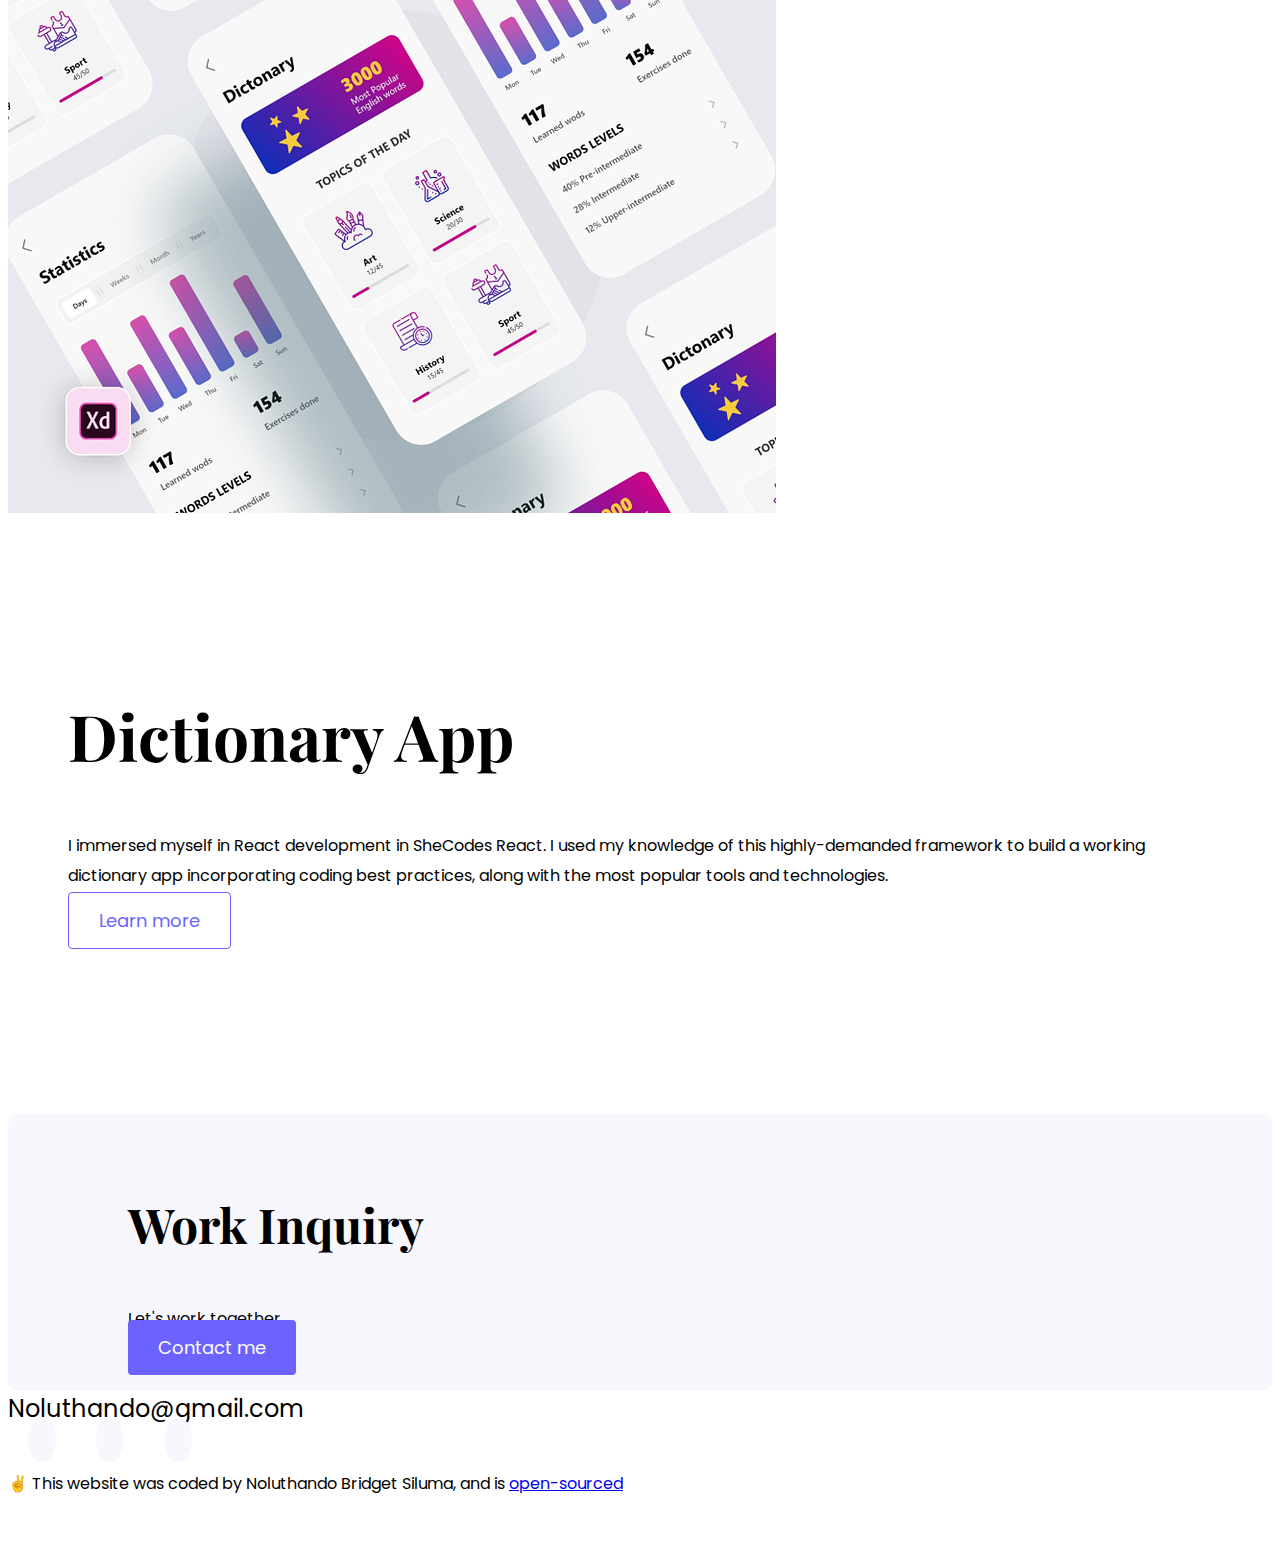
==== commit d4fa5f87: "updated html" ====
--- a/index.html
+++ b/index.html
@@ -6,9 +6,9 @@
     <meta name="viewport" content="width=device-width, initial-scale=1.0" />
     <meta
       name="description"
-      content="Patricia is a front-end engineer based in Portugal."
+      content="Noluthando is a front-end engineer based in South Africa."
     />
-    <title>Front-end developer - Patricia Pereira</title>
+    <title>Front-end developer - Noluthando Bridget Siluma</title>
 
   
     <link href="https://cdn.jsdelivr.net/npm/bootstrap@5.2.0/dist/css/bootstrap.min.css" rel="stylesheet" integrity="sha384-gH2yIJqKdNHPEq0n4Mqa/HGKIhSkIHeL5AyhkYV8i59U5AR6csBvApHHNl/vI1Bx" crossorigin="anonymous">
@@ -33,12 +33,12 @@
           <img
             src="images/logo.png"
             class="logo d-none d-md-block"
-            alt="Patricia Logo"
+            alt="Bridget Logo"
           />
           <img
             src="images/logo-small.jpg"
             class="logo d-block d-md-none"
-            alt="Patricia Logo"
+            alt="Bridget Logo"
           />
         </a>
         <ul>
@@ -59,7 +59,7 @@
     </div>
     <div class="hero">
       <p>👋 Hello, I'm</p>
-      <h1>Noluthando Bridgeta Siluma</h1>
+      <h1>Noluthando Bridget Siluma</h1>
       <h2 class="mb-5">Front-end developer based in Portugal</h2>
       <div>
         <a href="contact.html" class="btn btn-branding" title="Contact me"
@@ -142,7 +142,7 @@
             <a
               href="contact.html"
               class="btn btn-branding mt-3"
-              title="Contact Patricia"
+              title="Contact Noluthando"
             >
               Contact me
             </a>
@@ -150,30 +150,30 @@
         </div>
         <div class="d-flex justify-content-center mb-5">
           <a
-            href="mailto:patricia@gmail.com"
+            href="mailto:Noluthando@gmail.com"
             class="email-link"
-            title="Email Patricia"
+            title="Email Noluthando"
           >
-            patricia@gmail.com
+            Noluthando@gmail.com
           </a>
         </div>
         <div class="social-links d-flex justify-content-center">
           <a
-            href="https://www.github.com/patricia"
+            href="https://www.github.com/Bridget2960"
             target="_blank"
             title="GitHub Profile"
           >
             <i class="fab fa-github"></i>
           </a>
           <a
-            href="https://www.instragram.com/patricia"
+            href="https://www.instragram.com/Bridget"
             target="_blank"
             title="instragram Profile"
           >
             <i class="fab fa-instagram"></i>
           </a>
           <a
-            href="https://www.twitter.com/patricia"
+            href="https://www.twitter.com/Bridget"
             target="_blank"
             title="Twitter Profile"
           >
@@ -181,7 +181,7 @@
           </a>
         </div>
         <p class="text-center mt-5">
-          ✌️ This website was coded by Patricia Pereira, and is
+          ✌️ This website was coded by Noluthando Bridget Siluma, and is
           <a
             href="https://github.com/Bridget2960/final-project"
             target="_blank"
